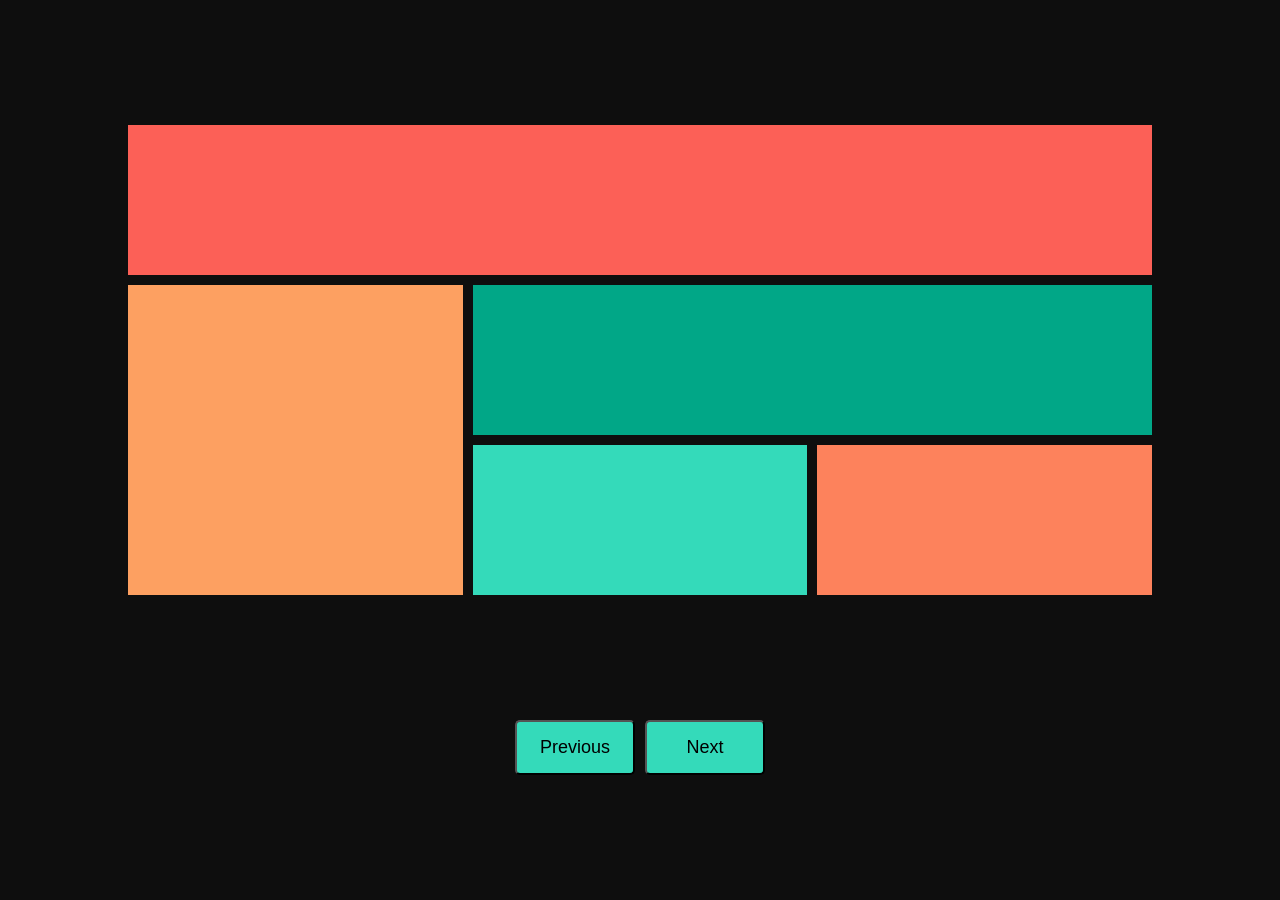
==== page9.html @ 20d9fc42 "project completed" ====
<!DOCTYPE html>
<html lang="en">

<head>
    <meta charset="UTF-8">
    <meta name="viewport" content="width=device-width, initial-scale=1.0">
    <title>Grid Layout Practice</title>
    <link rel="stylesheet" href="./styles/style9.css">
</head>

<body>
    <div class="main-container">
        <div class="parent">
            <div class="children background-pink" id="child-1"></div>
            <div class="children background-color-orange" id="child-2"></div>
            <div class="children background-color-light-green" id="child-3"></div>
            <div class="children background-color-blue-light" id="child-4"></div>
            <div class="children background-light-pink" id="child-5"></div>
        </div>
    </div>
    <div class="buttons">
        <a href="page7.html"><button class="prev-btn">Previous</button></a>
        <a href="page9.html"><button class="nxt-btn">Next</button></a>
    </div>

</body>

</html>
---- styles/style9.css ----
* {
    margin: 0;
    padding: 0;
    box-sizing: border-box;
}

body {
    background-color: #0e0e0e;
}


.main-container {
    width: 100vw;
    height: 80vh; 
    display: flex;
    justify-content: center;
    align-items: center;
}

.parent {
    width: 80vw;
    display: grid;
    grid-template-columns: repeat(3, 1fr);
    grid-template-rows: repeat(3, 150px);
    gap: 10px;
}

#child-1 {
    grid-column: 1/4;
}

#child-2 {
    grid-row: 2/4;
}

#child-3 {
    grid-column: 2/4;
}




button {
    padding: 15px 0;
    width: 120px;
    background-color: #34daba;
    font-family: 'Gill Sans', 'Gill Sans MT', Calibri, 'Trebuchet MS', sans-serif;
    font-size: 18px;
    border-radius: 5px;
    cursor: pointer;
}

.buttons a {
    text-decoration: none;
    color: #0e0e0e;
    
}

.buttons {
    display: flex;
    gap: 10px;
    justify-content: center;
    align-items: center;
}






.background-pink {
    background-color: #fc6057;
}

.background-color-orange {
    background-color: #fda061;
}
.background-color-light-green {
    background-color: #01a787;
}

.background-color-blue-light {
    background-color: #34daba;
}

.background-color-blue {
    background-color: #1bc1a1;
}

.background-light-pink {
    background-color: #fd825c;
}
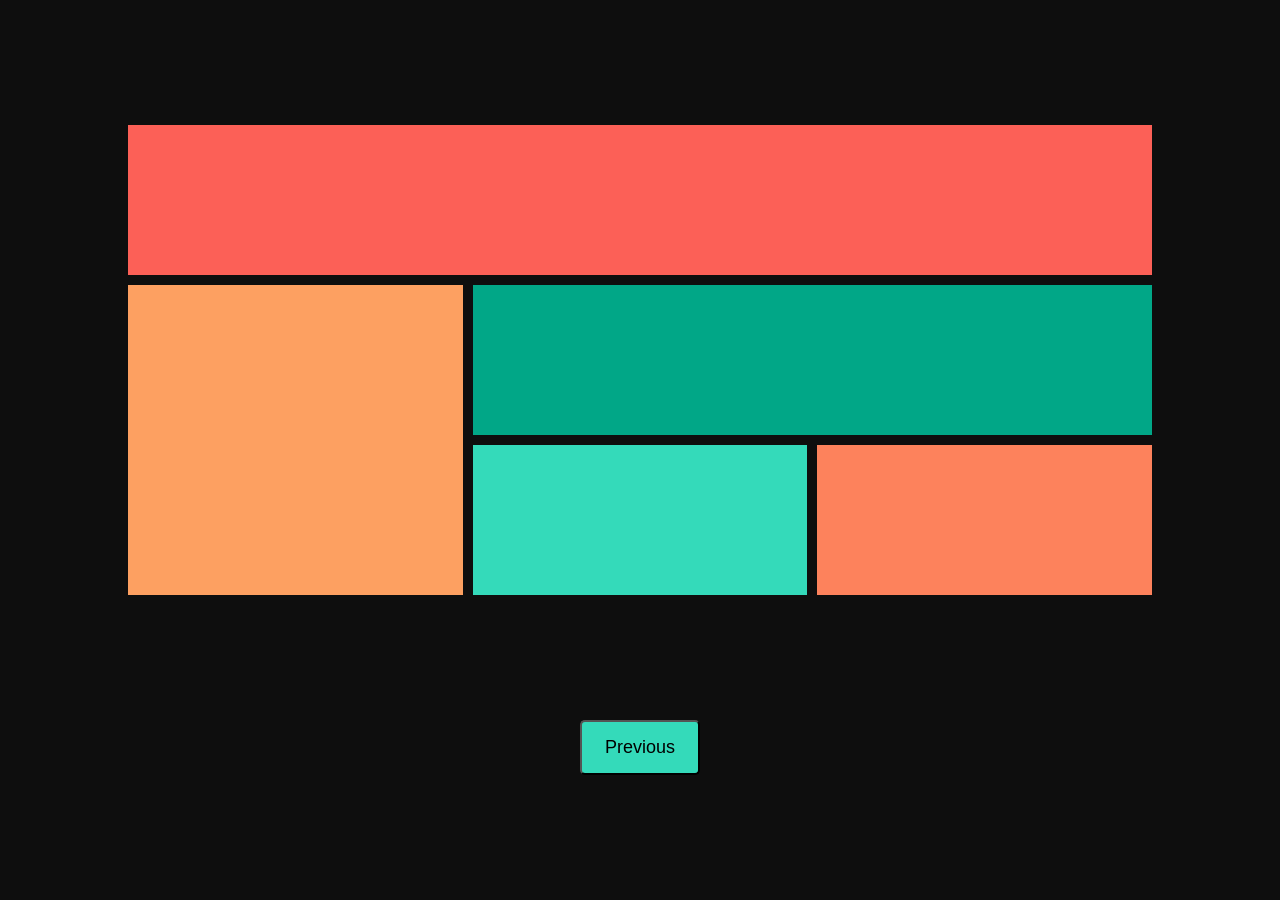
==== commit 3bb368d1: "updated" ====
--- a/page9.html
+++ b/page9.html
@@ -20,7 +20,6 @@
     </div>
     <div class="buttons">
         <a href="page7.html"><button class="prev-btn">Previous</button></a>
-        <a href="page9.html"><button class="nxt-btn">Next</button></a>
     </div>
 
 </body>
